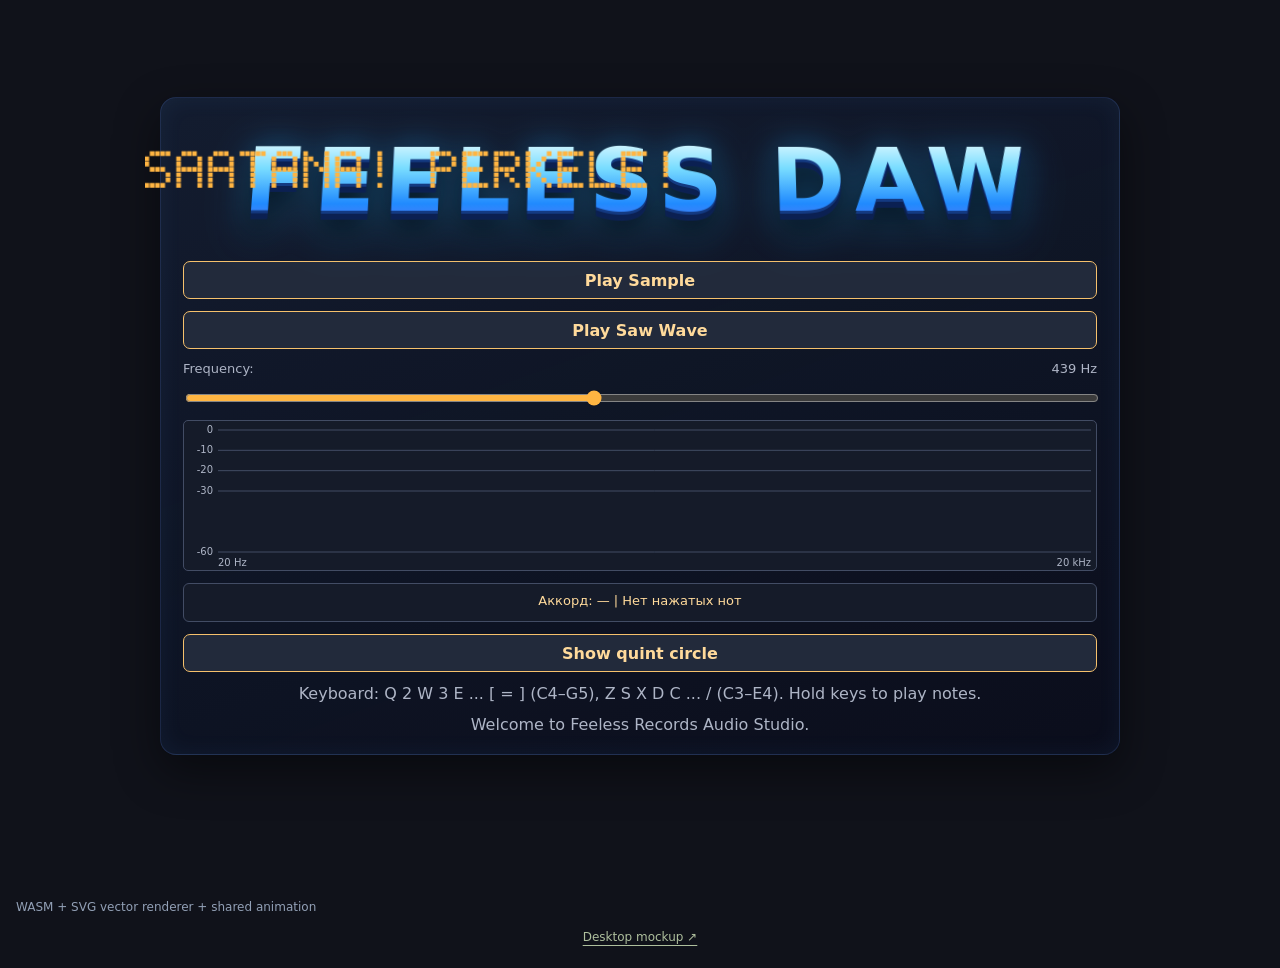
==== index.html @ 469ccadf "style: introduce FEELESS DAW cosmic 3D heading" ====
<!doctype html>
<html lang="en">
<head>
<meta charset="utf-8">
<meta name="viewport" content="width=device-width,initial-scale=1">
<title>FEELESS DAW | Audio Studio</title>
<style>
:root{color-scheme:dark}
*{box-sizing:border-box}
html,body{height:100%;margin:0}
body{background:#10121a;color:#eef1f8;font-family:system-ui,sans-serif;overflow:auto}
main{height:auto;min-height:100vh;min-height:100dvh;padding:24px 16px 72px;display:grid;place-content:center;text-align:center;gap:12px}
h1{
  margin:0;
  font-family:system-ui, "Segoe UI", sans-serif;
  font-size:clamp(2.5rem,7vw,5.6rem);
  font-weight:900;
  letter-spacing:.095em;
  line-height:1.15;
  text-transform:uppercase;
  background:linear-gradient(180deg,#fff 0%,#d4f6ff 18%,#78dcff 38%,#208afe 65%,#9565ec 100%);
  -webkit-background-clip:text;
  background-clip:text;
  -webkit-text-fill-color:transparent;
  color:#92dfff;
  filter:drop-shadow(0 3px 0 #143a82) drop-shadow(0 6px 0 #0b2052) drop-shadow(0 12px 14px #000b) drop-shadow(0 0 16px #23a8ff70);
  transform:perspective(900px) rotateX(10deg);
  padding:.12em .04em .2em;
}
p{margin:0;color:#aeb5c6}
.welcome-group{display:flex;flex-direction:column;align-items:stretch;width:min(var(--device-max-width,960px),calc(100vw - 32px));gap:var(--device-gap,12px);min-width:0}
.welcome-group h1{white-space:normal}
.welcome-group{
  padding:20px 22px;
  border:1px solid #618ee833;
  border-radius:16px;
  background:linear-gradient(160deg,#141e32e8,#0a0d1cdd);
  box-shadow:inset 0 0 24px #5c9efa11,0 16px 45px #0007;
  backdrop-filter:blur(5px);
}
#startButton,#sawButton,#quintButton{height:1cm;min-height:38px;width:100%;border:1px solid #f6c16c;border-radius:7px;background:#222a3b;color:#ffda9b;font:600 16px system-ui,sans-serif;cursor:pointer;transition:background .1s,color .1s,transform .1s,box-shadow .1s}
#startButton:active,#startButton.is-playing,#sawButton:active,#sawButton.is-playing,#quintButton:active,#quintButton[aria-pressed="true"]{background:#ffb542;color:#131722;transform:translateY(2px);box-shadow:inset 0 3px 8px #0007}
#startButton:focus-visible,#sawButton:focus-visible,#quintButton:focus-visible{outline:3px solid #fff;outline-offset:3px}
.frequency-label{font-size:13px;color:#aeb5c6;display:flex;justify-content:space-between;align-items:center}
#frequencySlider{width:100%;accent-color:#ffb542;cursor:pointer;touch-action:pan-y}
#sawButton{touch-action:none}
#fftAnalyzer{display:block;width:100%;height:4cm;min-height:130px;border:1px solid #424c64;border-radius:5px;background:#151b29}
#chordDisplay{width:100%;min-height:39px;padding:9px;border:1px solid #424c64;border-radius:6px;background:#151b29;color:#ffda9b;font:500 13px system-ui,sans-serif;text-align:center;overflow-wrap:anywhere}
#quintCircle{position:fixed;top:12px;left:12px;width:min(440px,45vw);max-height:calc(100dvh - 24px);object-fit:contain;z-index:100;background:#000;border:1px solid #5b6375;border-radius:8px;box-shadow:0 10px 40px #0009;pointer-events:none}
#quintCircle[hidden]{display:none}
@media(max-width:650px){#quintCircle{width:min(92vw,440px)}}
.fly-track{position:fixed;inset:0;width:100vw;height:100vh;overflow:hidden;pointer-events:none;--fly-x:0px;--fly-y:0px}
#flying,.fly-track>svg,#flying-label{
  position:absolute;top:0;left:0;width:min(540px,75vw);height:100px;
  display:block;transform:translate3d(var(--fly-x),var(--fly-y),0);will-change:transform
}
#flying{background:transparent}
.fly-track>svg{overflow:visible}
#flying-label{display:flex;align-items:center;justify-content:center;font-size:clamp(20px,3.3vw,37px);font-weight:900;white-space:nowrap;color:#ffb542;text-shadow:0 0 12px #fb923c,0 0 28px #ea580c}
#flying-label[hidden]{display:none}
#status{position:static;margin:0 16px 16px;overflow-wrap:anywhere;font-size:12px;color:#92a0b6}


/* Device families: retain usable controls in small and rotated viewports. */
.welcome-group p{overflow-wrap:anywhere}
#chordDisplay{box-sizing:border-box}
html[data-device="mobile"] #startButton,html[data-device="mobile"] #sawButton,html[data-device="mobile"] #quintButton{min-height:44px}
html[data-device="mobile"] .keyboard-hint{font-size:12px}
html[data-orientation="landscape"][data-device="mobile"] main{padding-top:16px}
.prototype-footer{padding:0 20px 24px;text-align:center;font-size:12px}.prototype-footer a{color:#aebf9d;text-underline-offset:4px}
</style>
<script type="module" src="app.js"></script>
</head>
<body>
<main id="app"></main>
<div class="fly-track"><canvas id="flying" aria-label="Saatana! Perkele!"></canvas><div id="flying-label" aria-label="Animated text"></div></div>
<div id="status" role="status">Initializing WebAssembly and WebGPU…</div>
<footer class="prototype-footer"><a href="./desktop.html">Desktop mockup ↗</a></footer>
</body>
</html>
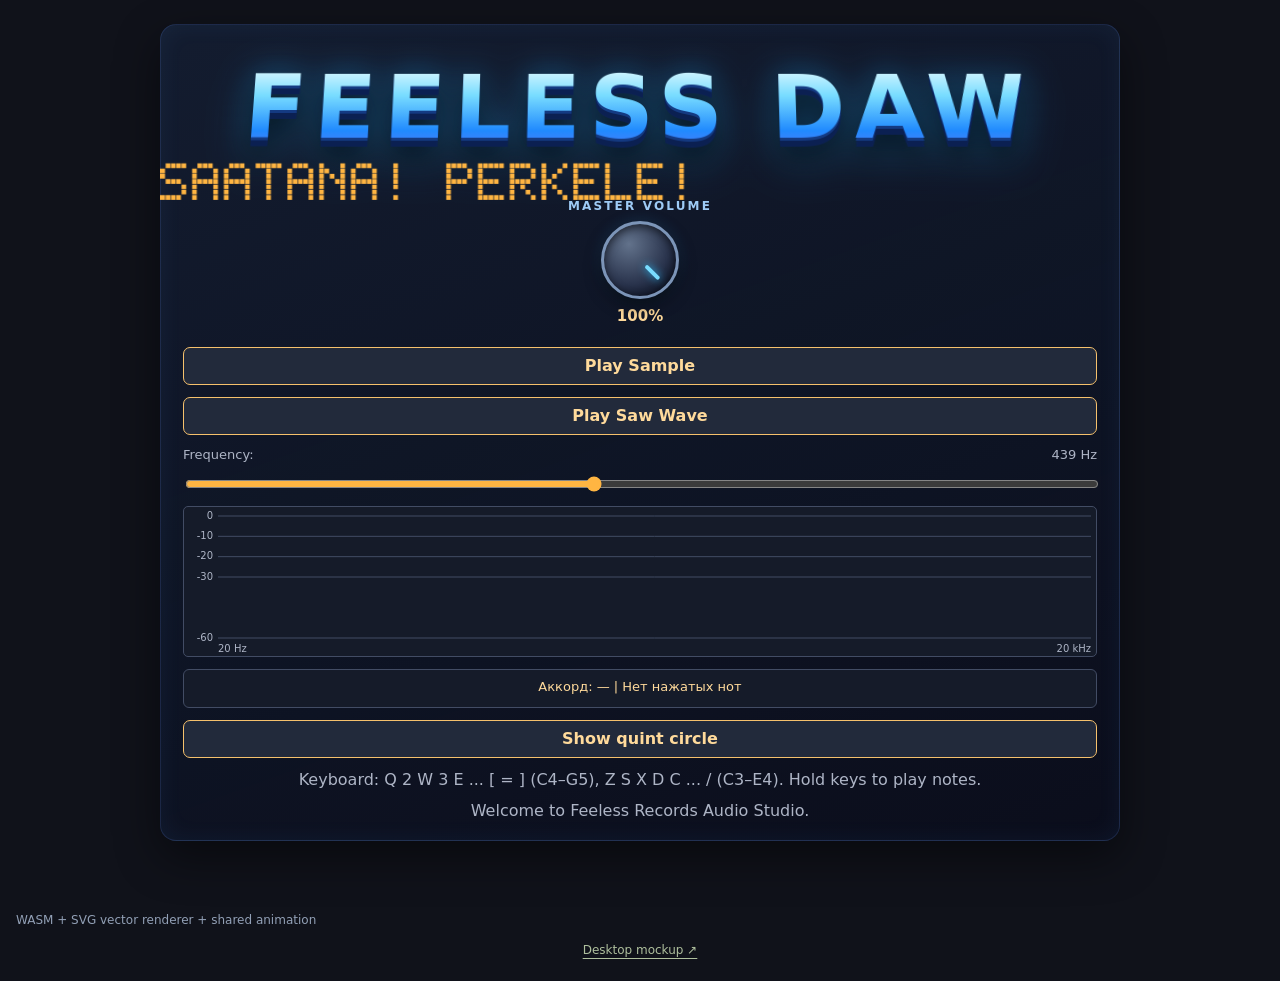
==== commit 6507ad3b: "feat: add vertically draggable master volume for all audio" ====
--- a/index.html
+++ b/index.html
@@ -38,6 +38,15 @@
   box-shadow:inset 0 0 24px #5c9efa11,0 16px 45px #0007;
   backdrop-filter:blur(5px);
 }
+.master-volume{display:flex;flex-direction:column;align-items:center;gap:8px;padding:10px}
+.master-volume-label{font:700 12px system-ui;letter-spacing:.18em;color:#9ecbf6}
+#masterVolumeKnob{position:relative;width:78px;height:78px;border-radius:50%;cursor:ns-resize;touch-action:none;outline:none;
+background:radial-gradient(circle at 35% 28%,#62728b,#29334c 58%,#101627 80%);
+border:3px solid #7c95b8;box-shadow:inset 0 3px 9px #0008,0 6px 16px #000a,0 0 15px #44aaff33}
+#masterVolumeKnob:focus-visible{outline:3px solid #79d8ff;outline-offset:4px}
+.knob-pointer{position:absolute;inset:9px;border-radius:50%;transform:rotate(var(--knob-angle,135deg))}
+.knob-pointer:after{content:"";position:absolute;top:0;left:calc(50% - 2px);width:4px;height:19px;border-radius:4px;background:#79ddff;box-shadow:0 0 8px #25bfff}
+#masterVolumeValue{font:700 15px system-ui;color:#ffda9b}
 #startButton,#sawButton,#quintButton{height:1cm;min-height:38px;width:100%;border:1px solid #f6c16c;border-radius:7px;background:#222a3b;color:#ffda9b;font:600 16px system-ui,sans-serif;cursor:pointer;transition:background .1s,color .1s,transform .1s,box-shadow .1s}
 #startButton:active,#startButton.is-playing,#sawButton:active,#sawButton.is-playing,#quintButton:active,#quintButton[aria-pressed="true"]{background:#ffb542;color:#131722;transform:translateY(2px);box-shadow:inset 0 3px 8px #0007}
 #startButton:focus-visible,#sawButton:focus-visible,#quintButton:focus-visible{outline:3px solid #fff;outline-offset:3px}
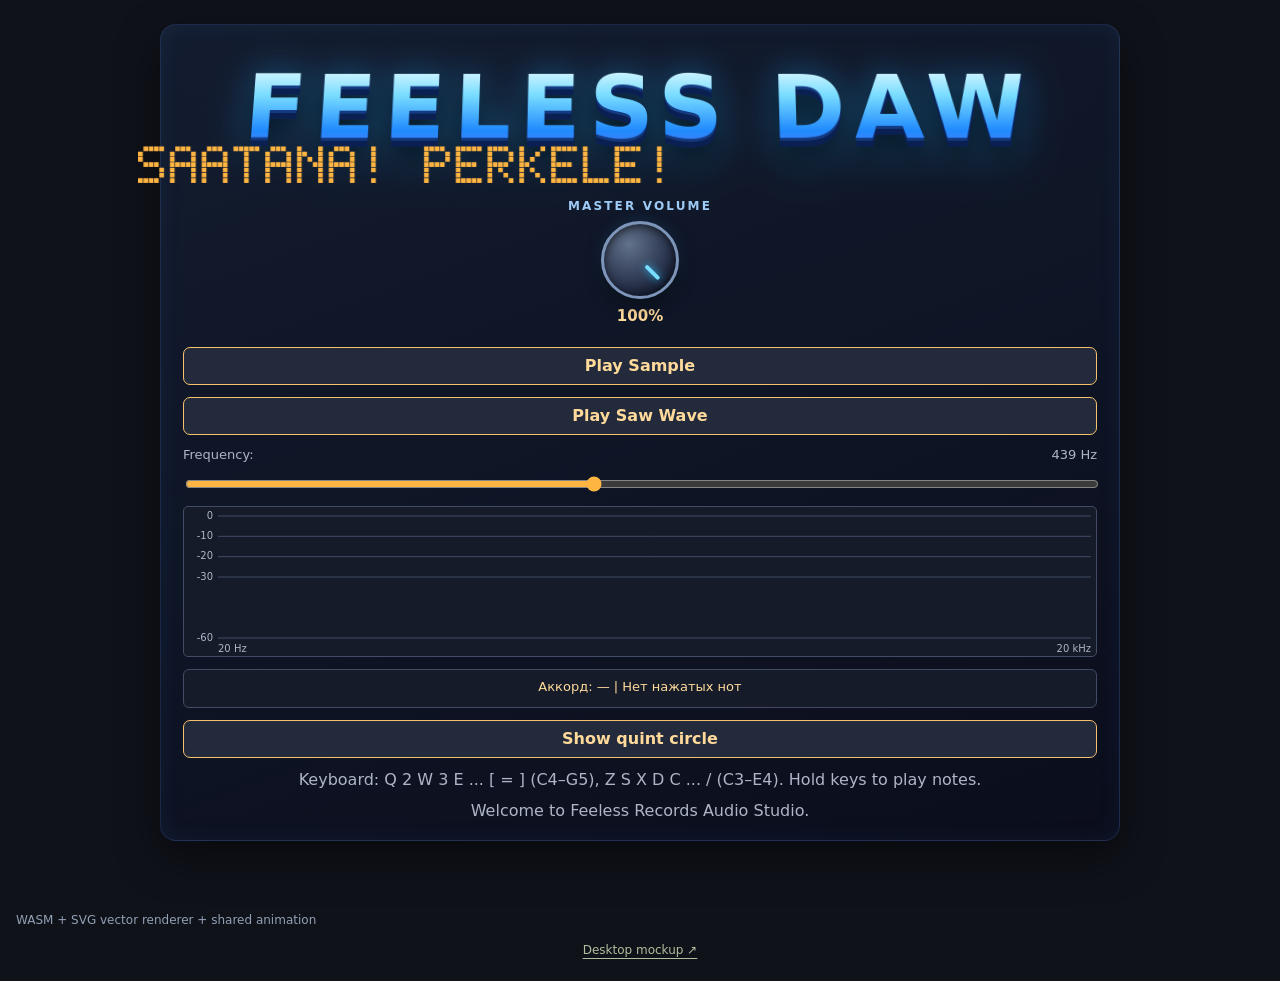
==== commit d7b94058: "Version transport module entrypoints for deployed cache refresh" ====
--- a/index.html
+++ b/index.html
@@ -78,7 +78,7 @@
 html[data-orientation="landscape"][data-device="mobile"] main{padding-top:16px}
 .prototype-footer{padding:0 20px 24px;text-align:center;font-size:12px}.prototype-footer a{color:#aebf9d;text-underline-offset:4px}
 </style>
-<script type="module" src="app.js"></script>
+<script type="module" src="app.js?v=transport-2"></script>
 </head>
 <body>
 <main id="app"></main>
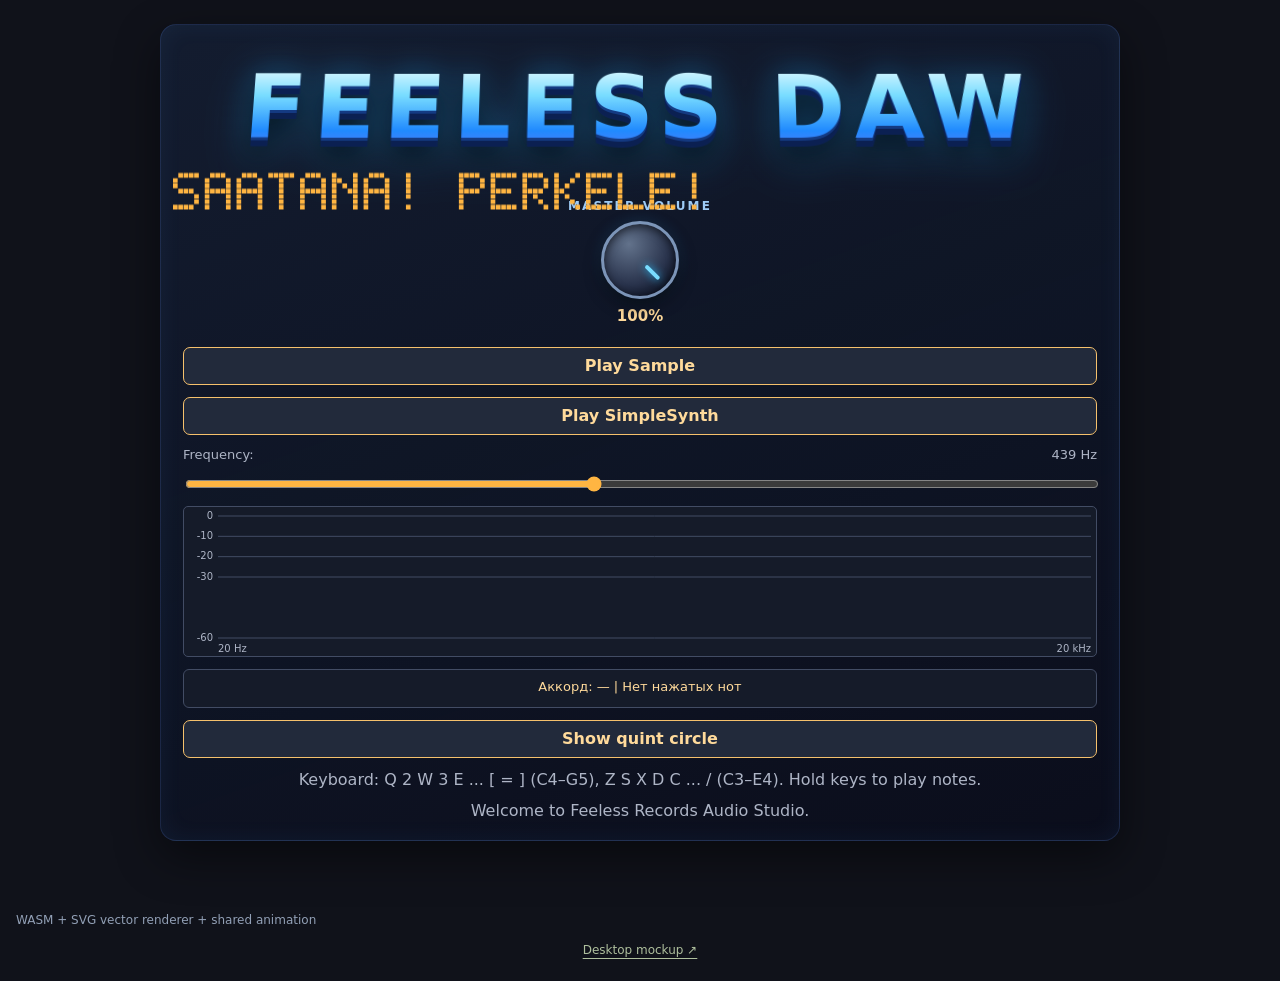
==== commit 1698bd43: "refactor: rename SawWave to SimpleSynth" ====
--- a/index.html
+++ b/index.html
@@ -47,12 +47,12 @@
 .knob-pointer{position:absolute;inset:9px;border-radius:50%;transform:rotate(var(--knob-angle,135deg))}
 .knob-pointer:after{content:"";position:absolute;top:0;left:calc(50% - 2px);width:4px;height:19px;border-radius:4px;background:#79ddff;box-shadow:0 0 8px #25bfff}
 #masterVolumeValue{font:700 15px system-ui;color:#ffda9b}
-#startButton,#sawButton,#quintButton{height:1cm;min-height:38px;width:100%;border:1px solid #f6c16c;border-radius:7px;background:#222a3b;color:#ffda9b;font:600 16px system-ui,sans-serif;cursor:pointer;transition:background .1s,color .1s,transform .1s,box-shadow .1s}
-#startButton:active,#startButton.is-playing,#sawButton:active,#sawButton.is-playing,#quintButton:active,#quintButton[aria-pressed="true"]{background:#ffb542;color:#131722;transform:translateY(2px);box-shadow:inset 0 3px 8px #0007}
-#startButton:focus-visible,#sawButton:focus-visible,#quintButton:focus-visible{outline:3px solid #fff;outline-offset:3px}
+#startButton,#simpleSynthButton,#quintButton{height:1cm;min-height:38px;width:100%;border:1px solid #f6c16c;border-radius:7px;background:#222a3b;color:#ffda9b;font:600 16px system-ui,sans-serif;cursor:pointer;transition:background .1s,color .1s,transform .1s,box-shadow .1s}
+#startButton:active,#startButton.is-playing,#simpleSynthButton:active,#simpleSynthButton.is-playing,#quintButton:active,#quintButton[aria-pressed="true"]{background:#ffb542;color:#131722;transform:translateY(2px);box-shadow:inset 0 3px 8px #0007}
+#startButton:focus-visible,#simpleSynthButton:focus-visible,#quintButton:focus-visible{outline:3px solid #fff;outline-offset:3px}
 .frequency-label{font-size:13px;color:#aeb5c6;display:flex;justify-content:space-between;align-items:center}
 #frequencySlider{width:100%;accent-color:#ffb542;cursor:pointer;touch-action:pan-y}
-#sawButton{touch-action:none}
+#simpleSynthButton{touch-action:none}
 #fftAnalyzer{display:block;width:100%;height:4cm;min-height:130px;border:1px solid #424c64;border-radius:5px;background:#151b29}
 #chordDisplay{width:100%;min-height:39px;padding:9px;border:1px solid #424c64;border-radius:6px;background:#151b29;color:#ffda9b;font:500 13px system-ui,sans-serif;text-align:center;overflow-wrap:anywhere}
 #quintCircle{position:fixed;top:12px;left:12px;width:min(440px,45vw);max-height:calc(100dvh - 24px);object-fit:contain;z-index:100;background:#000;border:1px solid #5b6375;border-radius:8px;box-shadow:0 10px 40px #0009;pointer-events:none}
@@ -73,12 +73,12 @@
 /* Device families: retain usable controls in small and rotated viewports. */
 .welcome-group p{overflow-wrap:anywhere}
 #chordDisplay{box-sizing:border-box}
-html[data-device="mobile"] #startButton,html[data-device="mobile"] #sawButton,html[data-device="mobile"] #quintButton{min-height:44px}
+html[data-device="mobile"] #startButton,html[data-device="mobile"] #simpleSynthButton,html[data-device="mobile"] #quintButton{min-height:44px}
 html[data-device="mobile"] .keyboard-hint{font-size:12px}
 html[data-orientation="landscape"][data-device="mobile"] main{padding-top:16px}
 .prototype-footer{padding:0 20px 24px;text-align:center;font-size:12px}.prototype-footer a{color:#aebf9d;text-underline-offset:4px}
 </style>
-<script type="module" src="app.js?v=transport-2"></script>
+<script type="module" src="app.js"></script>
 </head>
 <body>
 <main id="app"></main>
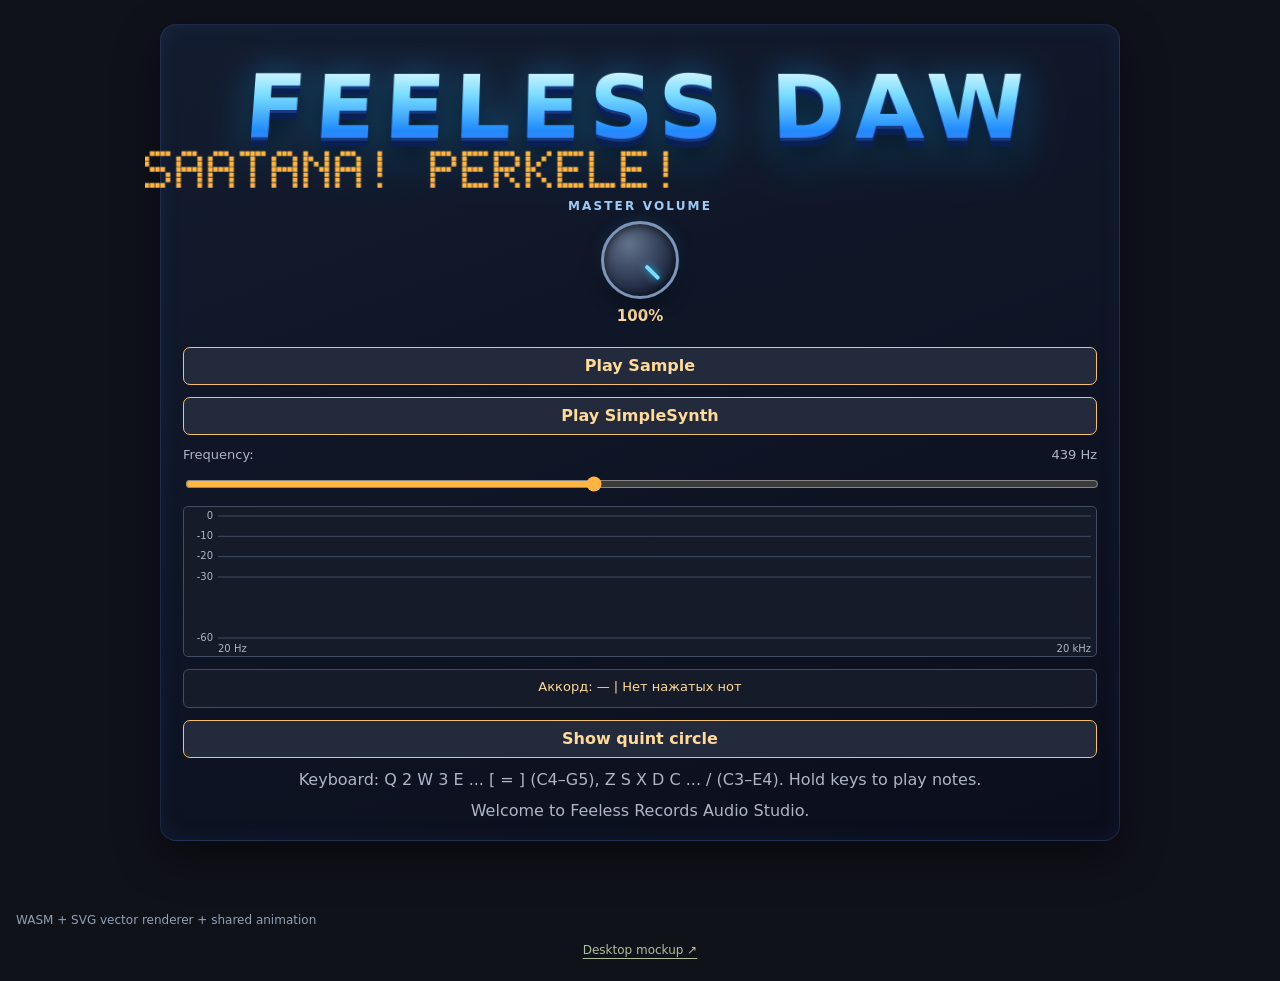
==== commit cad96db0: "Preserve shared transport engine through SimpleSynth rename" ====
--- a/index.html
+++ b/index.html
@@ -78,7 +78,7 @@
 html[data-orientation="landscape"][data-device="mobile"] main{padding-top:16px}
 .prototype-footer{padding:0 20px 24px;text-align:center;font-size:12px}.prototype-footer a{color:#aebf9d;text-underline-offset:4px}
 </style>
-<script type="module" src="app.js"></script>
+<script type="module" src="app.js?v=transport-3"></script>
 </head>
 <body>
 <main id="app"></main>
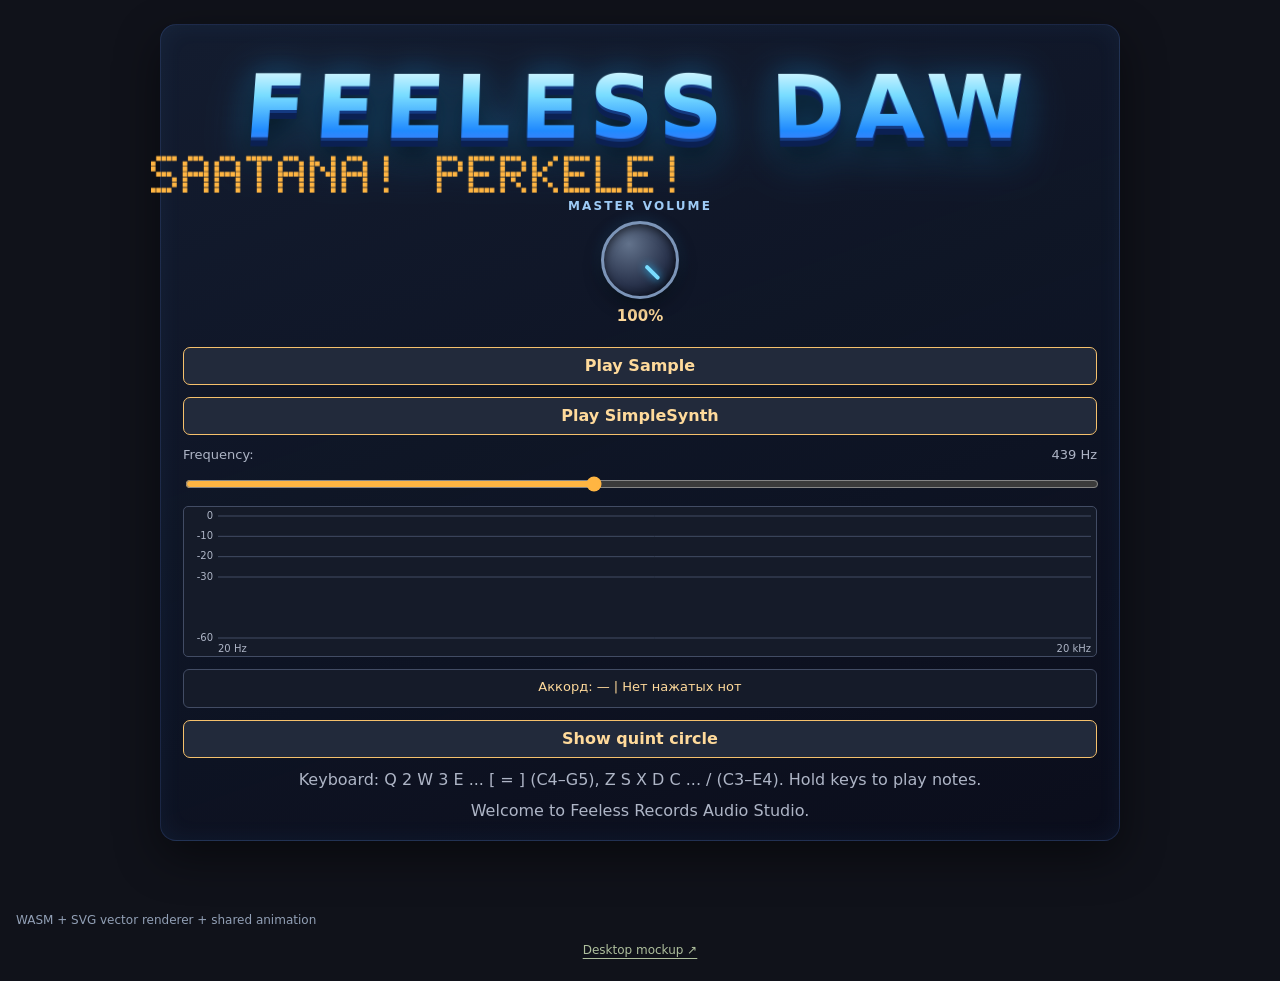
==== commit 584f2e29: "Keep audio graph module versions consistent across entrypoints" ====
--- a/index.html
+++ b/index.html
@@ -78,7 +78,7 @@
 html[data-orientation="landscape"][data-device="mobile"] main{padding-top:16px}
 .prototype-footer{padding:0 20px 24px;text-align:center;font-size:12px}.prototype-footer a{color:#aebf9d;text-underline-offset:4px}
 </style>
-<script type="module" src="app.js?v=transport-3"></script>
+<script type="module" src="app.js??v=transport-3"></script>
 </head>
 <body>
 <main id="app"></main>
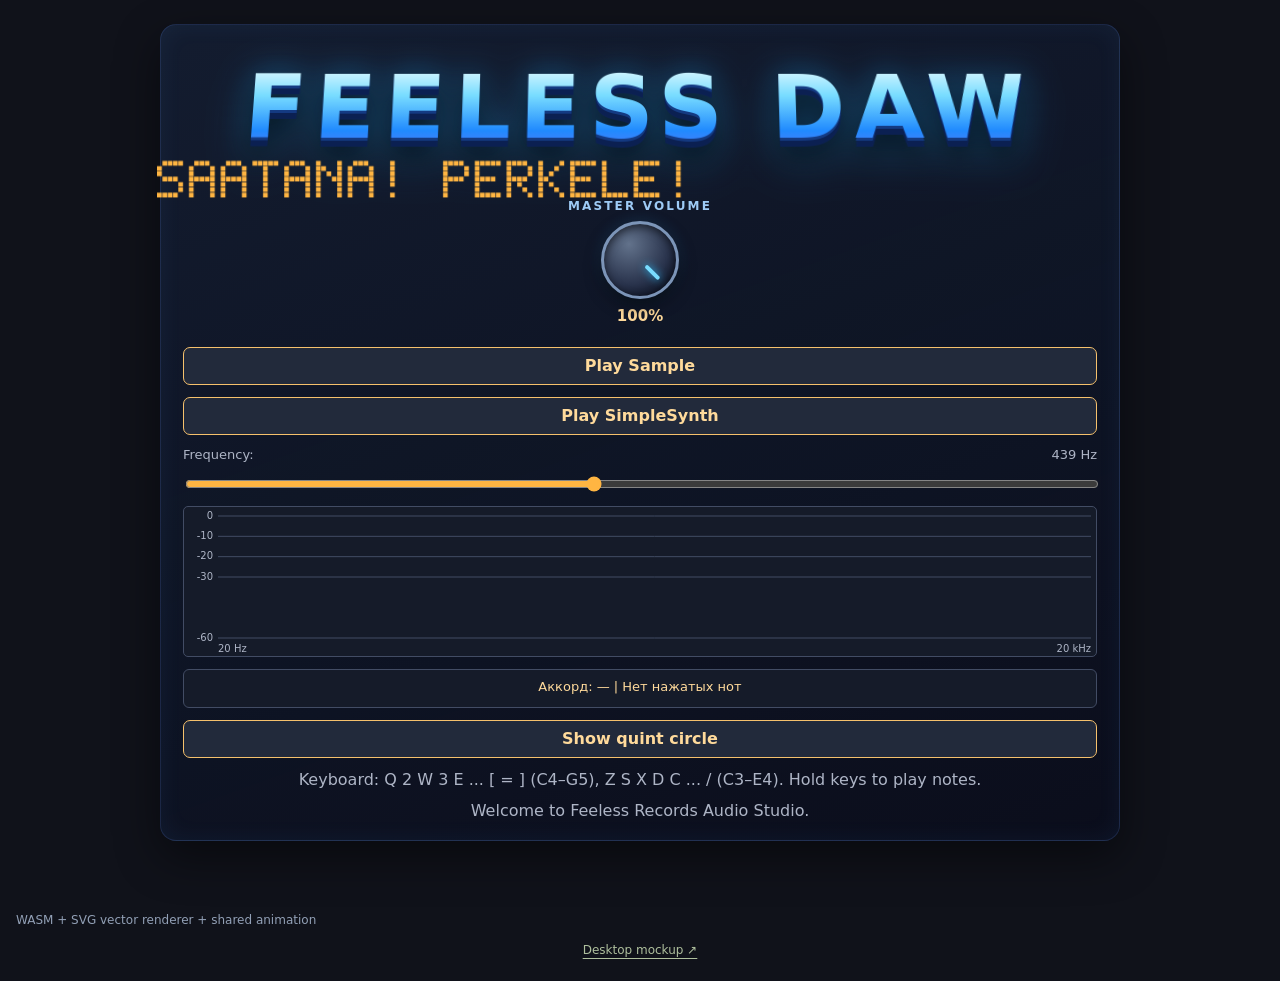
==== commit a3114e24: "Normalize version query in page entrypoints" ====
--- a/index.html
+++ b/index.html
@@ -78,7 +78,7 @@
 html[data-orientation="landscape"][data-device="mobile"] main{padding-top:16px}
 .prototype-footer{padding:0 20px 24px;text-align:center;font-size:12px}.prototype-footer a{color:#aebf9d;text-underline-offset:4px}
 </style>
-<script type="module" src="app.js??v=transport-3"></script>
+<script type="module" src="app.js?v=transport-3"></script>
 </head>
 <body>
 <main id="app"></main>
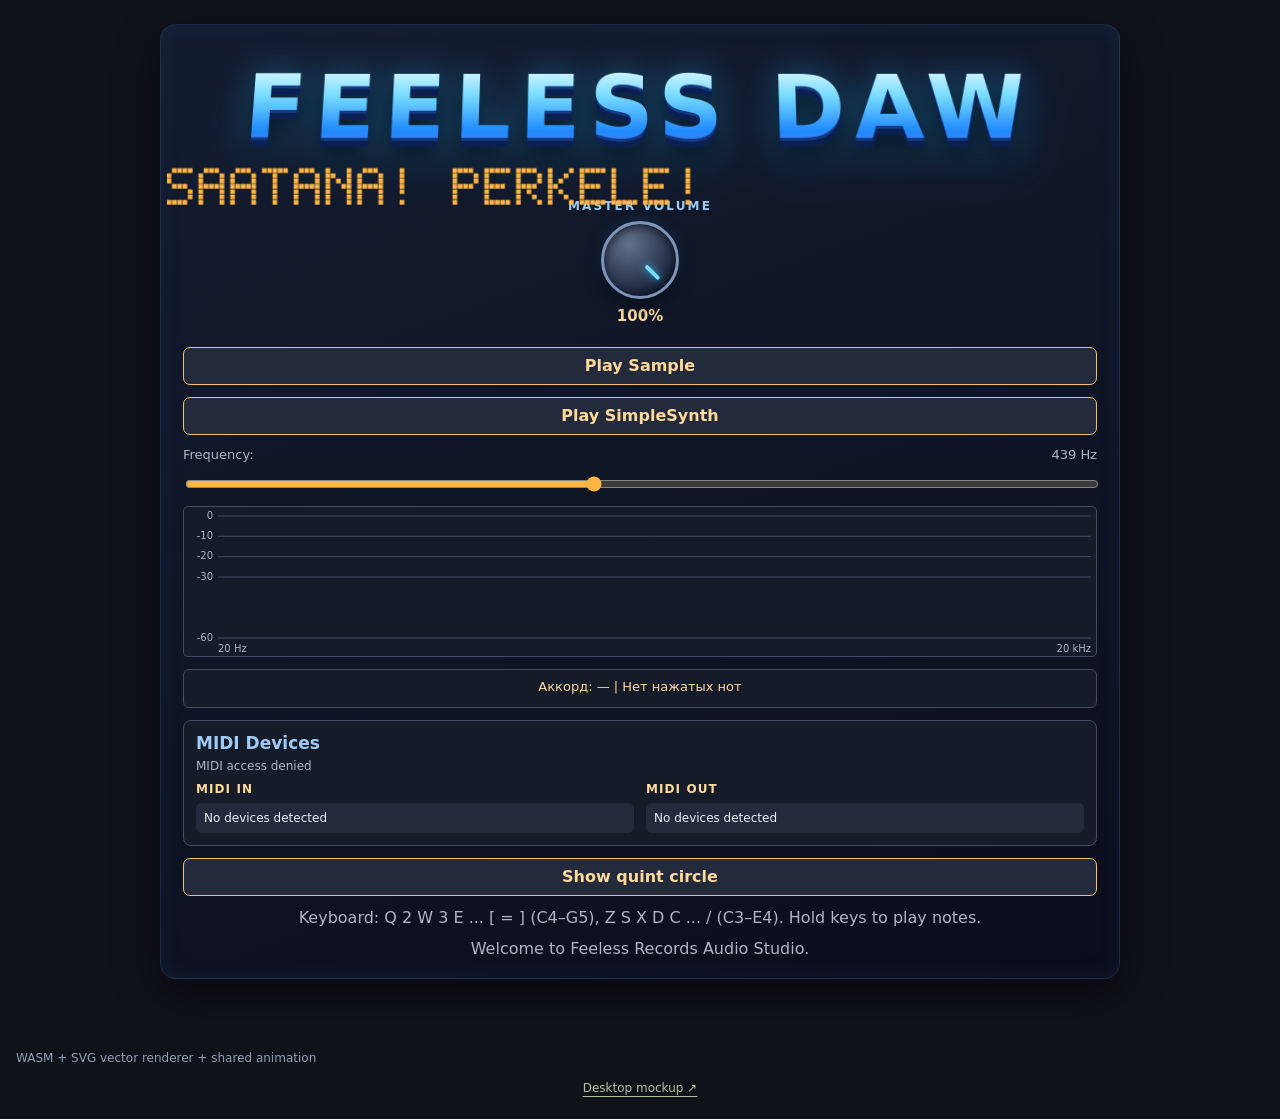
==== commit efb63f4d: "feat: display connected MIDI input and output devices" ====
--- a/index.html
+++ b/index.html
@@ -54,6 +54,15 @@
 #frequencySlider{width:100%;accent-color:#ffb542;cursor:pointer;touch-action:pan-y}
 #simpleSynthButton{touch-action:none}
 #fftAnalyzer{display:block;width:100%;height:4cm;min-height:130px;border:1px solid #424c64;border-radius:5px;background:#151b29}
+#midiDevices{border:1px solid #424c64;background:#151b29;border-radius:8px;padding:12px;text-align:left}
+#midiDevices h2{margin:0 0 6px;font-size:17px;color:#9ecbf6}
+#midiDeviceStatus{font-size:12px;color:#aeb5c6;margin-bottom:9px}
+.midi-device-grid{display:grid;grid-template-columns:repeat(2,minmax(0,1fr));gap:12px}
+.midi-device-grid h3{font-size:12px;letter-spacing:.09em;color:#ffda9b;margin:0 0 7px}
+.midi-device-grid ul{list-style:none;margin:0;padding:0;display:grid;gap:6px}
+.midi-device-grid li{background:#222a3b;padding:8px;border-radius:5px;overflow-wrap:anywhere;font-size:12px}
+.midi-device-grid small{display:block;color:#aeb5c6;margin-top:3px}
+@media(max-width:520px){.midi-device-grid{grid-template-columns:1fr}}
 #chordDisplay{width:100%;min-height:39px;padding:9px;border:1px solid #424c64;border-radius:6px;background:#151b29;color:#ffda9b;font:500 13px system-ui,sans-serif;text-align:center;overflow-wrap:anywhere}
 #quintCircle{position:fixed;top:12px;left:12px;width:min(440px,45vw);max-height:calc(100dvh - 24px);object-fit:contain;z-index:100;background:#000;border:1px solid #5b6375;border-radius:8px;box-shadow:0 10px 40px #0009;pointer-events:none}
 #quintCircle[hidden]{display:none}
